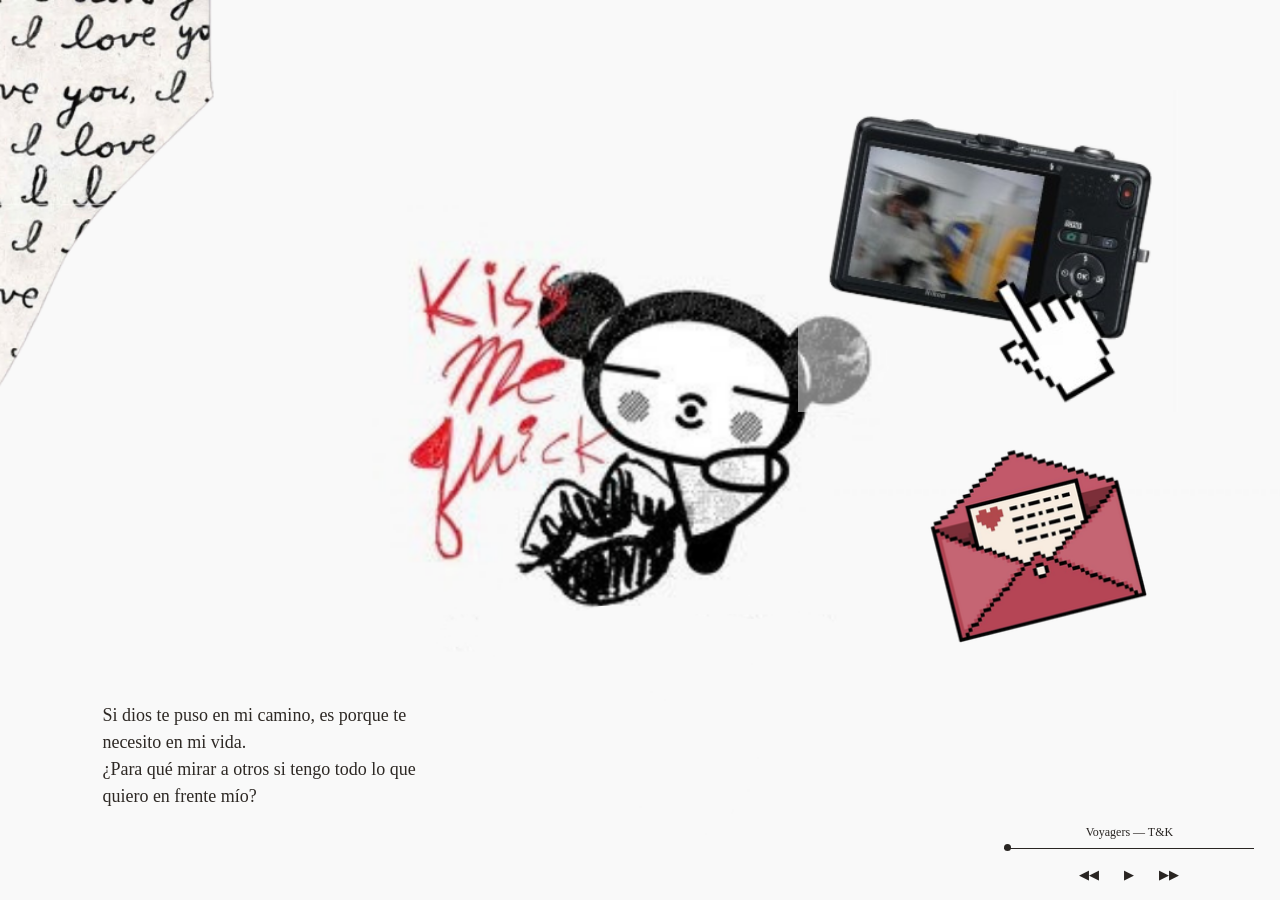
==== inicio.html @ a14d48f3 "primer commit" ====
<!DOCTYPE html>
<html lang="en">
<head>
    <meta charset="UTF-8">
    <meta name="viewport" content="width=device-width, initial-scale=1.0">
    <title>Meses de amor</title>
    <link rel="stylesheet" href="inicio.css">
</head>
<body>

    <div class="mensaje">
        Si dios te puso en mi camino, es porque te necesito en mi vida.<br>
        ¿Para qué mirar a otros si tengo todo lo que quiero en frente mío?
    </div>

    <a href="recuerdos.html" class="camara">
        <img src="camara.png" alt="Recuerdos">
    </a>

    <a href="cartas.html" class="carta">
    <img src="carta.png" alt="Cartas">
    </a>

    <div class="reproductor">
    <div class="cancion">Voyagers - T&K</div>
    <div class="barra-musica"></div>
        <div class="progreso"></div>
    <div class="controles">
        <button>◀◀</button>
        <button>▶</button>
        <button>▶▶</button>
    </div>
    </div>

    <iframe
    src="https://open.spotify.com/embed/playlist/074AvsRzC7rALC4Bo5VZIi"
    width="1"
    height="1"
    frameborder="0"
    allow="autoplay; clipboard-write; encrypted-media; fullscreen; picture-in-picture">
    </iframe>

    <audio id="musica""></audio>
    <script src="main.js"></script>
</body>
</html>
---- inicio.css ----
* {
    margin: 0;
    padding: 0;
    box-sizing: border-box;
}

body {
    min-height: 100vh;

    background-image: url("fondoinicio.png");
    background-size: cover;
    background-position: center;
    background-repeat: no-repeat;
}

.mensaje {
    position: absolute;

    left: 8%;
    bottom: 10%;
    width: 350px;
    color: #2e2925;
    
    font-family: Georgia, serif;
    font-size: 18px;
    line-height: 1.5;
}

.camara {
    position: absolute;

    right: 8%;
    top: 10%;

    display: block;

    transition: transform 0.3s ease;
}

.camara img {
    width: 380px;
    display: block;
}

.camara:hover {
    transform: translateY(-6px) scale(1.08);
}

.carta {
    position: absolute;

    right: 10%;
    top: 47%;

    display: block;

    transition: transform 0.3s ease;
}

.carta img {
    width: 240px;
    display: block;
}

.carta:hover {
    transform: translateY(-6px) scale(1.08);
}

.reproductor {
    position: absolute;
    right: 2%;
    bottom: 2%;
    width: 250px;
}

.barra-musica {
    position: relative;
    width: 100%;
    height: 1px;
    background-color: #292522;
}

.progreso {
    position: absolute;
    left: 0;
    top: 19px;
    width: 7px;
    height: 7px;
    background-color: #292522;
    border-radius: 50%;
}

.controles {
    display: flex;
    justify-content: center;
    gap: 25px;
    margin-top: 18px;
}

.controles button {
    background: none;
    border: none;
    font-size: 13px;
    color: #292522;
    cursor: pointer;
}

.cancion {
    text-align: center;
    color: #292522;
    font-family: Georgia, serif;
    font-size: 12px;
    margin-bottom: 8px;
    transition: opacity 0.3s ease;
    white-space: nowrap;
}
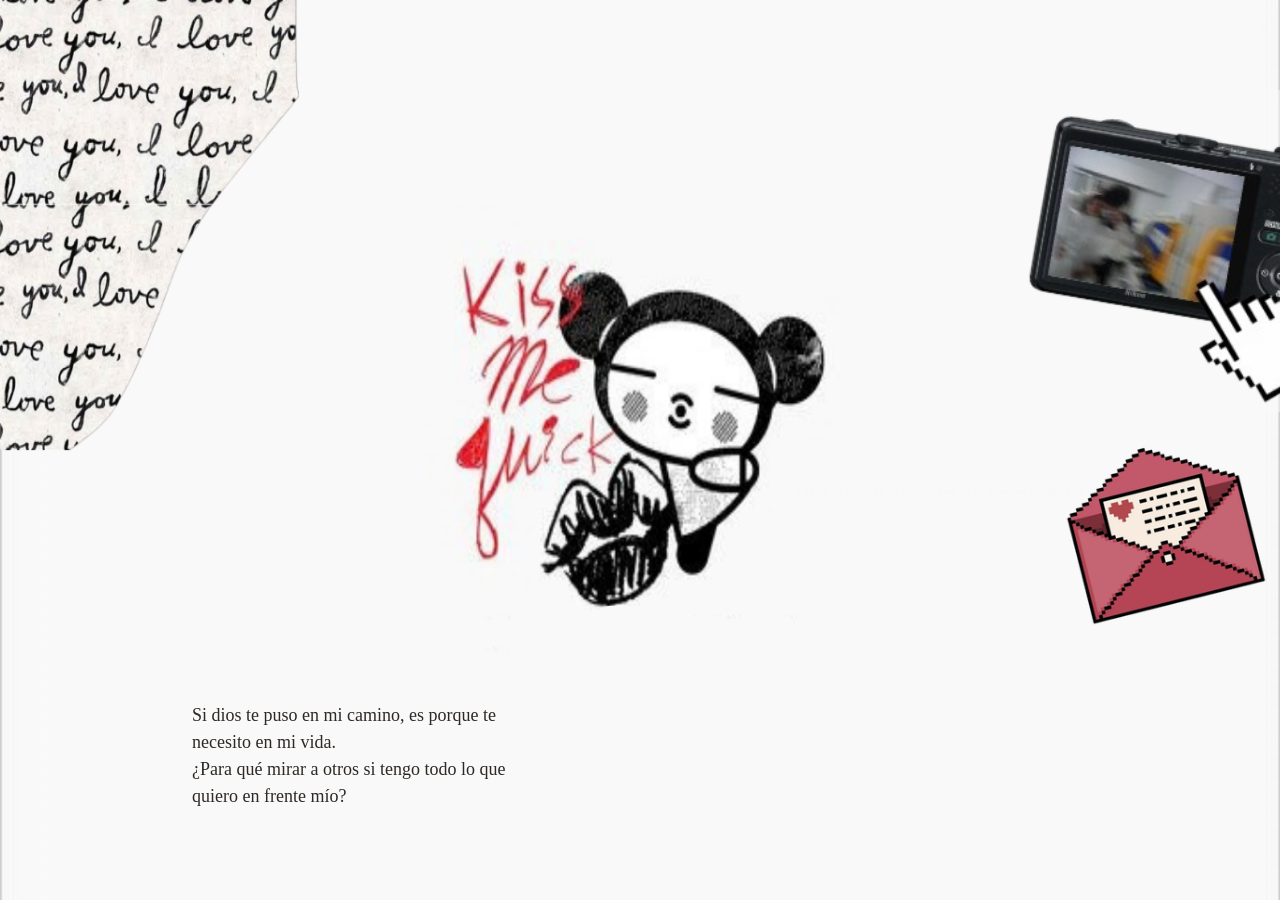
==== commit 07db187a: "actualizacion diseños" ====
--- a/inicio.html
+++ b/inicio.html
@@ -17,30 +17,45 @@
         <img src="camara.png" alt="Recuerdos">
     </a>
 
-    <a href="cartas.html" class="carta">
+    <a href="#" class="carta" id="boton-cartas">
     <img src="carta.png" alt="Cartas">
-    </a>
+</a>
 
-    <div class="reproductor">
-    <div class="cancion">Voyagers - T&K</div>
-    <div class="barra-musica"></div>
-        <div class="progreso"></div>
-    <div class="controles">
-        <button>◀◀</button>
-        <button>▶</button>
-        <button>▶▶</button>
+<div class="aviso-cartas" id="aviso-cartas">
+    <div class="aviso-contenido">
+        <div class="cerrar-aviso" id="cerrar-aviso">×</div>
+        <h2>Cartas cerradas</h2>
+        <p>
+            Todavía falta un tiempo para esto...
+        </p>
+        <p>
+            Podrías intentar volver el<br>
+            <strong>22 de octubre</strong>
+        </p>
+        <span>💌</span>
     </div>
-    </div>
+</div>
 
-    <iframe
-    src="https://open.spotify.com/embed/playlist/074AvsRzC7rALC4Bo5VZIi"
-    width="1"
-    height="1"
-    frameborder="0"
-    allow="autoplay; clipboard-write; encrypted-media; fullscreen; picture-in-picture">
-    </iframe>
+<script>
+    const botonCartas = document.getElementById("boton-cartas");
+    const avisoCartas = document.getElementById("aviso-cartas");
+    const cerrarAviso = document.getElementById("cerrar-aviso");
 
-    <audio id="musica""></audio>
-    <script src="main.js"></script>
+    botonCartas.addEventListener("click", function(event) {
+        event.preventDefault();
+        avisoCartas.style.display = "flex";
+    });
+
+    cerrarAviso.addEventListener("click", function() {
+        avisoCartas.style.display = "none";
+    });
+
+    avisoCartas.addEventListener("click", function(event) {
+        if (event.target === avisoCartas) {
+            avisoCartas.style.display = "none";
+        }
+    });
+</script>
+
 </body>
 </html>
--- a/inicio.css
+++ b/inicio.css
@@ -3,24 +3,27 @@
     padding: 0;
     box-sizing: border-box;
 }
+html {
+    overflow-x: auto;
+}
 
 body {
     min-height: 100vh;
-
+    min-width: 1500px;
+    width: 100vw;
+    overflow-x: visible;
     background-image: url("fondoinicio.png");
-    background-size: cover;
-    background-position: center;
+    background-size: 100vw 100vh;
+    background-position: left top;
     background-repeat: no-repeat;
 }
 
 .mensaje {
     position: absolute;
-
-    left: 8%;
+    left: 15%;
     bottom: 10%;
     width: 350px;
     color: #2e2925;
-    
     font-family: Georgia, serif;
     font-size: 18px;
     line-height: 1.5;
@@ -28,12 +31,9 @@
 
 .camara {
     position: absolute;
-
-    right: 8%;
+    left: 78%;
     top: 10%;
-
     display: block;
-
     transition: transform 0.3s ease;
 }
 
@@ -48,17 +48,14 @@
 
 .carta {
     position: absolute;
-
-    right: 10%;
+    left: 82%;
     top: 47%;
-
     display: block;
-
     transition: transform 0.3s ease;
 }
 
 .carta img {
-    width: 240px;
+    width: 220px;
     display: block;
 }
 
@@ -68,7 +65,7 @@
 
 .reproductor {
     position: absolute;
-    right: 2%;
+    left: 74%;
     bottom: 2%;
     width: 250px;
 }
@@ -113,4 +110,56 @@
     margin-bottom: 8px;
     transition: opacity 0.3s ease;
     white-space: nowrap;
-}+}
+
+.aviso-cartas {
+    position: fixed;
+    inset: 0;
+    background: rgba(0, 0, 0, 0.45);
+    display: none;
+    justify-content: center;
+    align-items: center;
+    z-index: 50;
+}
+
+.aviso-contenido {
+    position: relative;
+    width: 420px;
+    padding: 45px 50px;
+    background: #f1e8d8;
+    color: #2e2925;
+    text-align: center;
+    font-family: Georgia, serif;
+    box-shadow: 0 10px 30px rgba(0, 0, 0, 0.25);
+}
+
+.aviso-contenido h2 {
+    margin-bottom: 20px;
+    font-size: 28px;
+    font-weight: normal;
+}
+
+.aviso-contenido p {
+    font-size: 18px;
+    line-height: 1.5;
+    margin-bottom: 15px;
+}
+
+.aviso-contenido strong {
+    font-size: 21px;
+    font-weight: normal;
+}
+
+.aviso-contenido span {
+    display: block;
+    margin-top: 20px;
+    font-size: 25px;
+}
+
+.cerrar-aviso {
+    position: absolute;
+    top: 10px;
+    right: 18px;
+    font-size: 25px;
+    cursor: pointer;
+}
